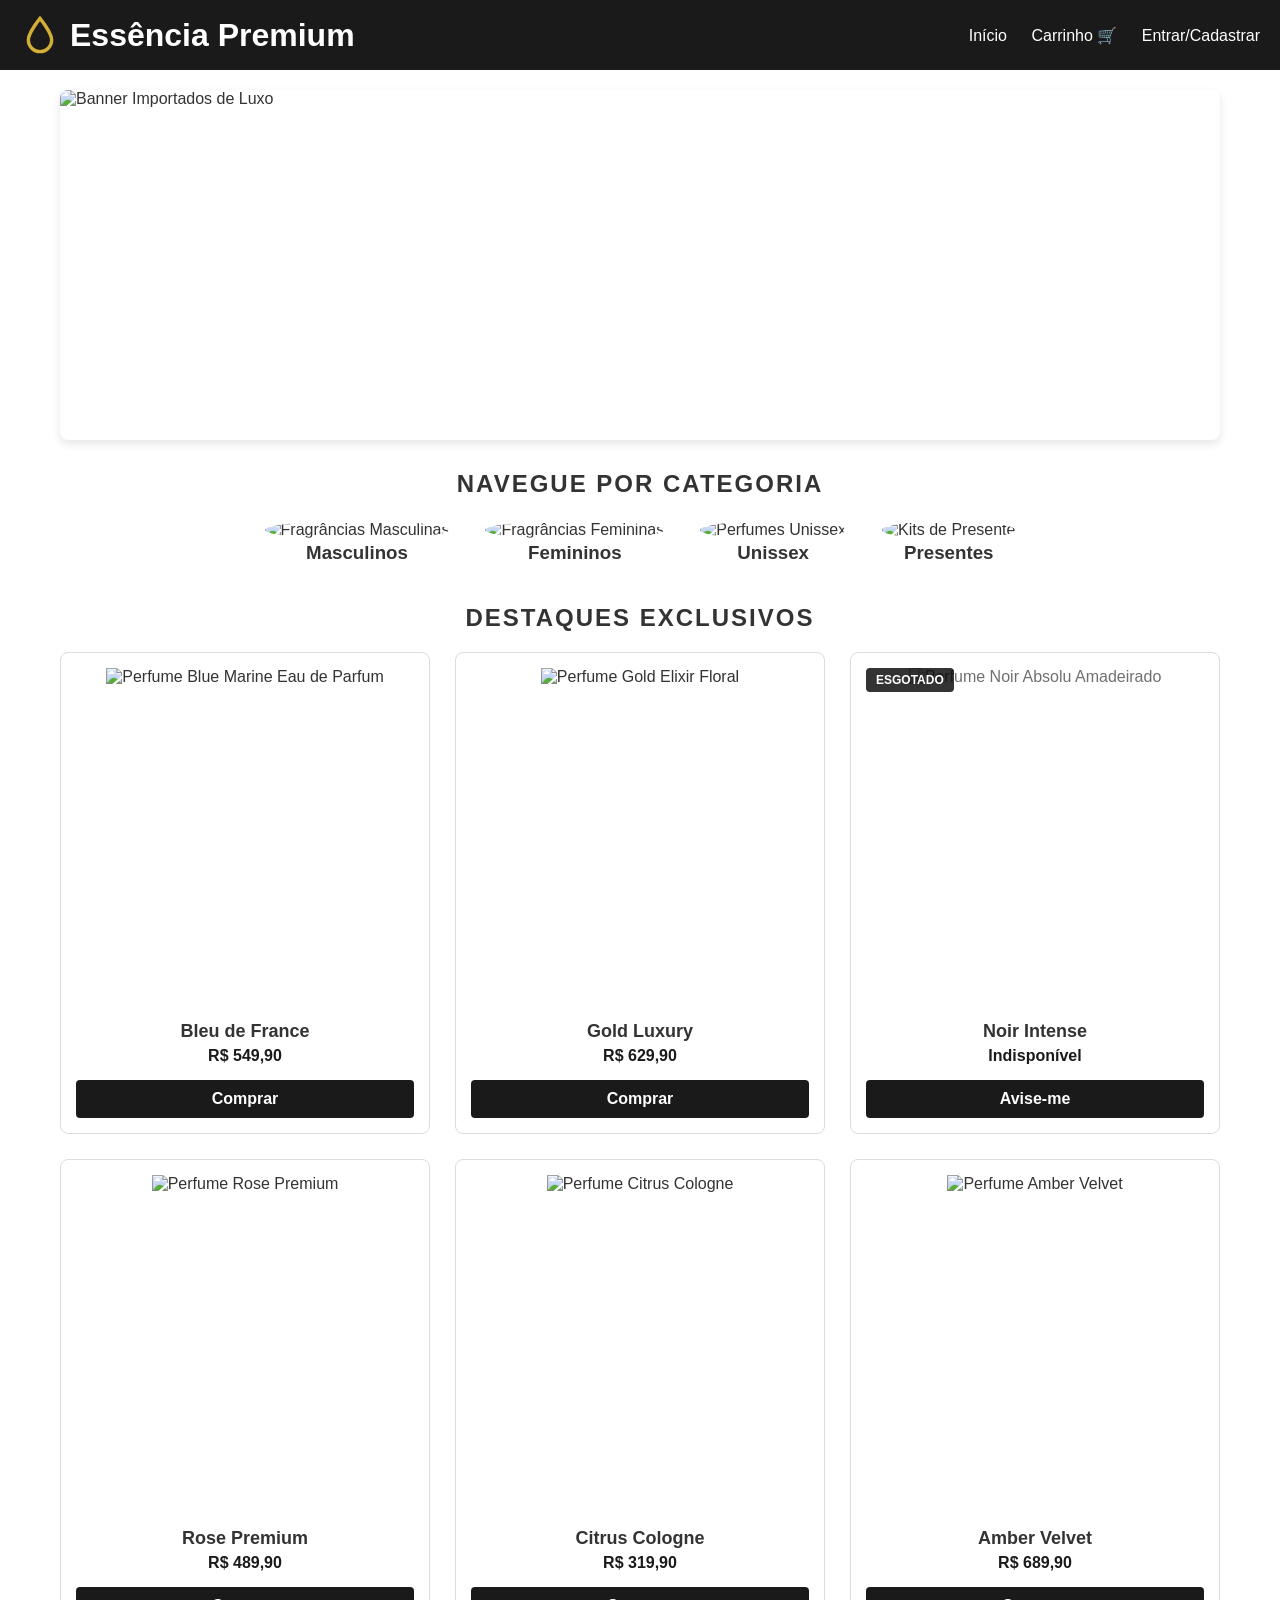
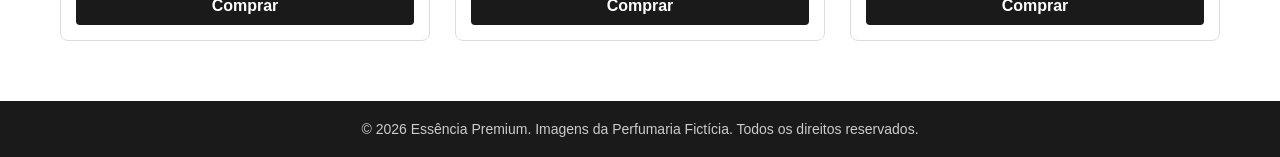
==== index.html @ e40f0d8b "Add files via upload" ====
<!DOCTYPE html>
<html lang="pt-BR">
<head>
    <meta charset="UTF-8">
    <meta name="viewport" content="width=device-width, initial-scale=1.0">
    <title>Essência Premium - Perfumaria de Luxo</title>
    <link rel="stylesheet" href="style.css">
</head>
<body>

    <header>
        <div class="logo-container">
            <svg class="logo-img" viewBox="0 0 24 24" fill="none" stroke="#d4af37" stroke-width="2">
                <path d="M12 22a7 7 0 0 0 7-7c0-4.3-7-13-7-13S5 10.7 5 15a7 7 0 0 0 7 7z"/>
            </svg>
            <h1>Essência Premium</h1>
        </div>
        <nav>
            <a href="index.html">Início</a>
            <a href="carrinho.html">Carrinho 🛒</a>
            <a href="cadastro.html">Entrar/Cadastrar</a>
        </nav>
    </header>
    <main>
        <section class="hero-carousel">
            <div class="carousel-item">
                <picture>
                  <source media="(max-width: 600px)" srcset="images.jpg">
                 <img src="images.jpg" alt="Banner Importados de Luxo" width="1200" height="350">
              </picture>
            </div>
            <div class="carousel-item">
                <picture>
                    <source media="(max-width: 600px)" srcset="https://unsplash.com">
                    <img src="https://unsplash.com" alt="Banner Lançamento de Fragrâncias" width="1200" height="350">
                </picture>
            </div>
        </section>
        <h2 class="section-title">Navegue por Categoria</h2>
        <section class="categories-container">
            <a href="#" class="category-card">
                <img class="category-img" src="images masculina.jpg" alt="Fragrâncias Masculinas">
                <h3>Masculinos</h3>
            </a>
            <a href="#" class="category-card">
                <img class="category-img" src="images feminino.jpg" alt="Fragrâncias Femininas">
                <h3>Femininos</h3>
            </a>
            <a href="#" class="category-card">
                <img class="category-img" src="images perfumes.jpg" alt="Perfumes Unissex">
                <h3>Unissex</h3>
            </a>
            <a href="#" class="category-card">
                <img class="category-img" src="images kit.jpg" alt="Kits de Presente">
                <h3>Presentes</h3>
            </a>
        </section>
        <h2 class="section-title">Destaques Exclusivos</h2>
        <section class="product-grid">
            
            <article class="product-card">
                <div class="product-image-container">
        <img class="product-img" loading="lazy" src="images bleu.jpg" alt="Perfume Blue Marine Eau de Parfum" width="400" height="400">
                </div>
                <h3 class="product-title">Bleu de France</h3>
                <p class="product-price">R$ 549,90</p>
                <a href="images bleu.jpg" class="btn-buy">Comprar</a>
            </article>

            <article class="product-card">
                <div class="product-image-container">
                    <img class="product-img" loading="lazy" src="images gold.jpg" alt="Perfume Gold Elixir Floral" width="400" height="400">
                </div>
                <h3 class="product-title">Gold Luxury</h3>
                <p class="product-price">R$ 629,90</p>
                <a href="produto.html" class="btn-buy">Comprar</a>
            </article>
            <article class="product-card sold-out">
                <span class="badge-sold-out">ESGOTADO</span>
                <div class="product-image-container">
                    <img class="product-img" loading="lazy" src="images Noir.jpg" alt="Perfume Noir Absolu Amadeirado" width="400" height="400">
                </div>
                <h3 class="product-title">Noir Intense</h3>
                <p class="product-price">Indisponível</p>
                <a href="#" class="btn-buy">Avise-me</a>
            </article>
            <article class="product-card">
                <div class="product-image-container">
                <img class="product-img" loading="lazy" src="images rose.jpg" alt="Perfume Rose Premium">
                </div>
                <h3 class="product-title">Rose Premium</h3>
                <p class="product-price">R$ 489,90</p>
                <a href="produto.html" class="btn-buy">Comprar</a>
            </article>
            <article class="product-card">
                <div class="product-image-container">
  <img class="product-img" loading="lazy" src="images cologne.jpg" alt="Perfume Citrus Cologne">
                </div>
                <h3 class="product-title">Citrus Cologne</h3>
                <p class="product-price">R$ 319,90</p>
                <a href="produto.html" class="btn-buy">Comprar</a>
            </article>
            <article class="product-card">
                <div class="product-image-container">
                   <img class="product-img" loading="lazy" src="images velvet.jpg" alt="Perfume Amber Velvet"> 
                </div>
                <h3 class="product-title">Amber Velvet</h3>
                <p class="product-price">R$ 689,90</p>
                <a href="produto.html" class="btn-buy">Comprar</a>
            </article>
        </section>
    </main>
    <footer>
        <p>&copy; 2026 Essência Premium. Imagens da Perfumaria Fictícia. Todos os direitos reservados.</p>
    </footer>
</body>
</html>
---- style.css ----
:root {
    --primary-color: #d4af37; 
    --secondary-color: #1a1a1a; 
    --light-bg: #f9f9f9;
    --text-color: #333;
    --border-color: #ddd;
    --success-color: #2ecc71;
    --error-color: #e74c3c;
}

* {
    margin: 0;
    padding: 0;
    box-sizing: border-box;
    font-family: 'Segoe UI', Tahoma, Geneva, Verdana, sans-serif;
}

body {
    color: var(--text-color);
    background-color: #fff;
    display: flex;
    flex-direction: column;
    min-height: 100vh;
}

main {
    flex: 1;
    max-width: 1200px;
    width: 100%;
    margin: 0 auto;
    padding: 20px;
}

header {
    background-color: var(--secondary-color);
    color: #fff;
    padding: 15px 20px;
    display: flex;
    justify-content: space-between;
    align-items: center;
    position: sticky;
    top: 0;
    z-index: 1000;
}

.logo-container {
    display: flex;
    align-items: center;
    gap: 10px;
}

.logo-img {
    width: 40px;
    height: 40px;
}

header nav a {
    color: #fff;
    text-decoration: none;
    margin-left: 20px;
    transition: color 0.3s;
}

header nav a:hover {
    color: var(--primary-color);
}

footer {
    background-color: var(--secondary-color);
    color: #ccc;
    text-align: center;
    padding: 20px;
    margin-top: 40px;
    font-size: 14px;
}

.hero-carousel {
    display: flex;
    overflow-x: auto;
    scroll-snap-type: x mandatory;
    scroll-behavior: smooth;
    box-shadow: 0 4px 10px rgba(0,0,0,0.1);
    border-radius: 8px;
    margin-bottom: 30px;
}

.hero-carousel::-webkit-scrollbar {
    display: none;
}

.carousel-item {
    flex: 0 0 100%;
    scroll-snap-align: start;
    position: relative;
}

.carousel-item picture img {
    width: 100%;
    height: 350px;
    object-fit: cover;
    display: block;
}


.section-title {
    text-align: center;
    margin: 30px 0 20px;
    font-size: 24px;
    text-transform: uppercase;
    letter-spacing: 2px;
}

.categories-container {
    display: flex;
    justify-content: center;
    gap: 30px;
    flex-wrap: wrap;
    margin-bottom: 40px;
}

.category-card {
    text-align: center;
    text-decoration: none;
    color: var(--text-color);
}

.category-img {
    width: 120px;
    height: 120px;
    border-radius: 50%;
    object-fit: cover;
    border: 3px solid transparent;
    transition: transform 0.3s, border-color 0.3s;
}

.category-card:hover .category-img {
    transform: scale(1.08);
    border-color: var(--primary-color);
}


.product-grid {
    display: grid;
    grid-template-columns: repeat(auto-fill, minmax(280px, 1fr));
    gap: 25px;
}

.product-card {
    background: #fff;
    border: 1px solid var(--border-color);
    border-radius: 8px;
    padding: 15px;
    text-align: center;
    position: relative;
    display: flex;
    flex-direction: column;
    justify-content: space-between;
}

.product-image-container {
    overflow: hidden;
    border-radius: 6px;
    position: relative;
    aspect-ratio: 1 / 1;
}

.product-img {
    width: 100%;
    height: 100%;
    object-fit: cover;
    transition: transform 0.3s;
}

.product-card:hover .product-img {
    transform: scale(1.1);
}

.product-card.sold-out .product-img {
    filter: grayscale(100%);
    opacity: 0.7;
}

.badge-sold-out {
    position: absolute;
    top: 15px;
    left: 15px;
    background-color: rgba(0, 0, 0, 0.8);
    color: #fff;
    padding: 5px 10px;
    font-size: 12px;
    font-weight: bold;
    border-radius: 4px;
    z-index: 10;
}

.product-title {
    font-size: 18px;
    margin: 15px 0 5px;
}

.product-price {
    font-weight: bold;
    color: var(--secondary-color);
    margin-bottom: 15px;
}

.btn-buy {
    display: inline-block;
    background-color: var(--secondary-color);
    color: #fff;
    padding: 10px;
    text-decoration: none;
    border-radius: 4px;
    font-weight: bold;
    transition: background 0.3s;
}

.btn-buy:hover {
    background-color: var(--primary-color);
}

.breadcrumb {
    font-size: 14px;
    margin-bottom: 20px;
    color: #666;
}

.product-details-container {
    display: grid;
    grid-template-columns: 1fr 1fr;
    gap: 40px;
    margin-bottom: 40px;
}

.gallery-column {
    display: flex;
    flex-direction: column;
    gap: 15px;
}

.main-product-img {
    width: 100%;
    aspect-ratio: 1 / 1;
    object-fit: cover;
    border-radius: 8px;
    border: 1px solid var(--border-color);
}

.thumbnails-container {
    display: grid;
    grid-template-columns: repeat(4, 1fr);
    gap: 10px;
}

.thumb-img {
    width: 100%;
    aspect-ratio: 1 / 1;
    object-fit: cover;
    border-radius: 4px;
    cursor: pointer;
    border: 2px solid transparent;
}

.thumb-img:hover {
    border-color: var(--primary-color);
}

.info-column {
    display: flex;
    flex-direction: column;
    gap: 15px;
}

.old-price {
    text-decoration: line-through;
    color: #888;
}

.current-price {
    font-size: 24px;
    font-weight: bold;
    color: var(--primary-color);
}

.option-selector {
    padding: 10px;
    border-radius: 4px;
    border: 1px solid var(--border-color);
    width: 100%;
    max-width: 200px;
    margin-top: 5px;
}

.spec-table, .cart-table {
    width: 100%;
    border-collapse: collapse;
    margin-top: 30px;
}

.spec-table th, .spec-table td, 
.cart-table th, .cart-table td {
    border: 1px solid var(--border-color);
    padding: 12px;
    text-align: left;
}

.spec-table tbody tr:nth-child(even) {
    background-color: var(--light-bg);
}

.cart-page-layout {
    display: grid;
    grid-template-columns: 2fr 1fr;
    gap: 30px;
}

.cart-table th {
    background-color: var(--light-bg);
}

.cart-item-info {
    display: flex;
    align-items: center;
    gap: 15px;
}

.cart-thumb {
    width: 64px;
    height: 64px;
    object-fit: cover;
    border-radius: 4px;
}

.order-summary {
    background-color: var(--light-bg);
    border: 1px solid var(--border-color);
    border-radius: 8px;
    padding: 20px;
    display: flex;
    flex-direction: column;
    gap: 15px;
    height: fit-content;
}

.summary-row {
    display: flex;
    justify-content: space-between;
    border-bottom: 1px dashed var(--border-color);
    padding-bottom: 10px;
}

.btn-checkout {
    display: block;
    text-align: center;
    background-color: var(--success-color);
    color: white;
    padding: 12px;
    text-decoration: none;
    border-radius: 4px;
    font-weight: bold;
}

form fieldset {
    border: 1px solid var(--border-color);
    border-radius: 6px;
    padding: 20px;
    margin-bottom: 25px;
}

form legend {
    padding: 0 10px;
    font-weight: bold;
    color: var(--secondary-color);
}

.form-group {
    display: flex;
    flex-direction: column;
    gap: 5px;
    margin-bottom: 15px;
}

.form-group input, .form-group select {
    padding: 10px;
    border: 1px solid var(--border-color);
    border-radius: 4px;
    outline: none;
    transition: border-color 0.3s, box-shadow 0.3s;
}
.form-group input:focus, .form-group select:focus {
    border-color: #3498db;
    box-shadow: 0 0 5px rgba(52, 152, 219, 0.5);
}

.form-group input:focus:valid, .form-group select:focus:valid {
    border-color: var(--success-color);
    box-shadow: 0 0 5px rgba(46, 204, 113, 0.5);
}

.form-group input:focus:invalid, .form-group select:focus:invalid {
    border-color: var(--error-color);
    box-shadow: 0 0 5px rgba(231, 76, 60, 0.5);
}
.payment-methods {
    display: flex;
    gap: 20px;
    margin-top: 10px;
}
.payment-option {
    display: flex;
    align-items: center;
    gap: 8px;
    border: 1px solid var(--border-color);
    padding: 10px;
    border-radius: 4px;
    cursor: pointer;
}
@media (max-width: 768px) {
    .product-details-container, .cart-page-layout {
        grid-template-columns: 1fr;
    }
}
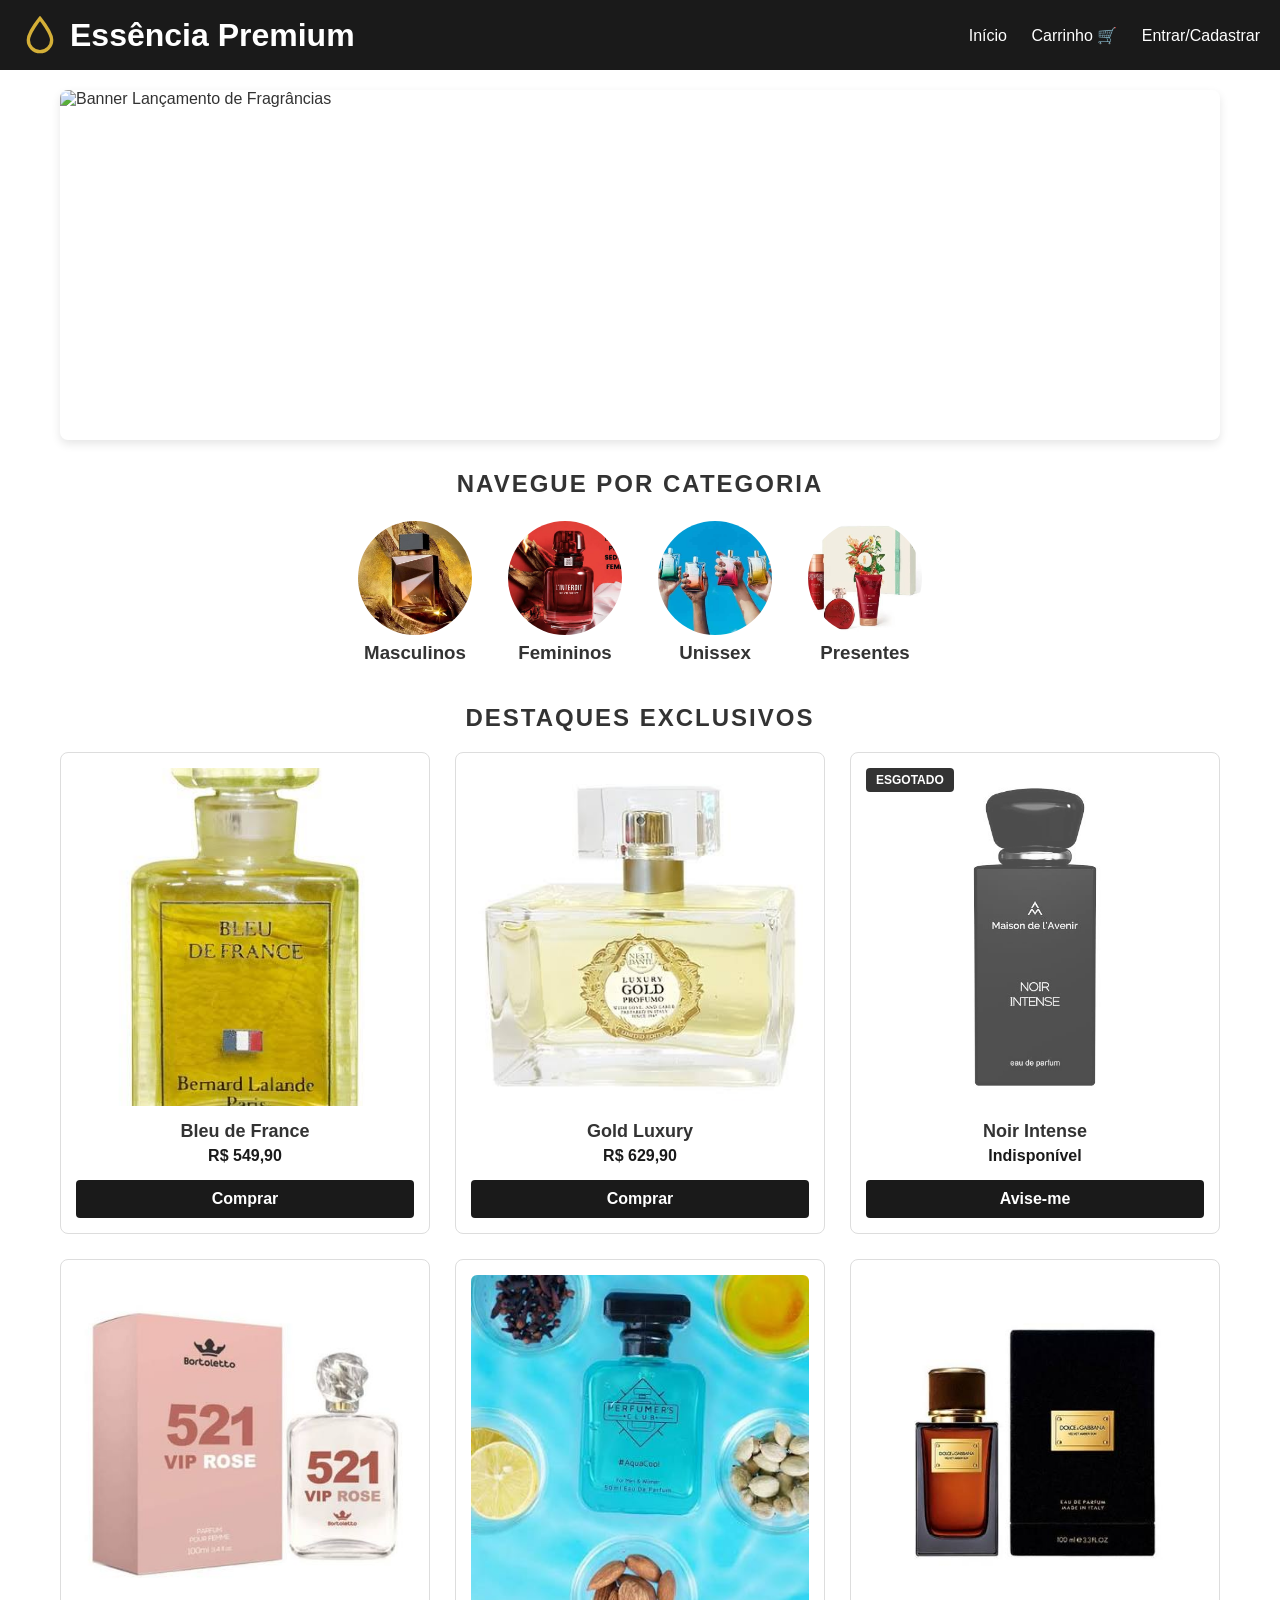
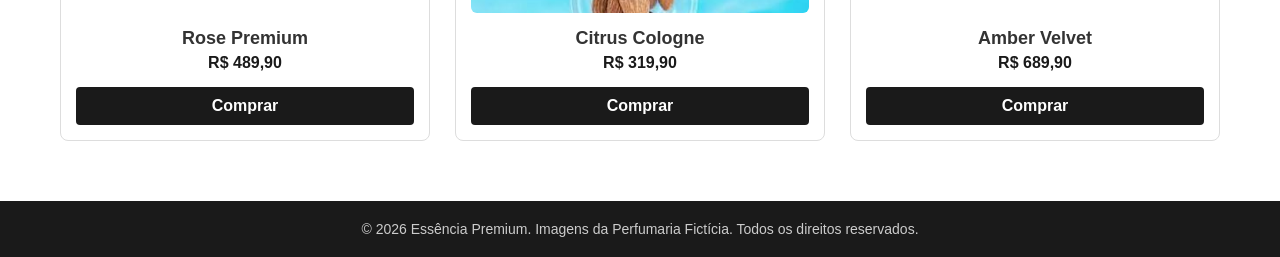
==== commit 6140ca16: "Add files via upload atualiza arquivos do site" ====
--- a/index.html
+++ b/index.html
@@ -39,19 +39,19 @@
         <h2 class="section-title">Navegue por Categoria</h2>
         <section class="categories-container">
             <a href="#" class="category-card">
-                <img class="category-img" src="images masculina.jpg" alt="Fragrâncias Masculinas">
+                <img class="category-img" src="images/masculina.jpg" alt="Fragrâncias Masculinas">
                 <h3>Masculinos</h3>
             </a>
             <a href="#" class="category-card">
-                <img class="category-img" src="images feminino.jpg" alt="Fragrâncias Femininas">
+                <img class="category-img" src="images/feminino.jpg" alt="Fragrâncias Femininas">
                 <h3>Femininos</h3>
             </a>
             <a href="#" class="category-card">
-                <img class="category-img" src="images perfumes.jpg" alt="Perfumes Unissex">
+                <img class="category-img" src="images/perfumes.jpg" alt="Perfumes Unissex">
                 <h3>Unissex</h3>
             </a>
             <a href="#" class="category-card">
-                <img class="category-img" src="images kit.jpg" alt="Kits de Presente">
+                <img class="category-img" src="images/kit.jpg" alt="Kits de Presente">
                 <h3>Presentes</h3>
             </a>
         </section>
@@ -60,16 +60,16 @@
             
             <article class="product-card">
                 <div class="product-image-container">
-        <img class="product-img" loading="lazy" src="images bleu.jpg" alt="Perfume Blue Marine Eau de Parfum" width="400" height="400">
+        <img class="product-img" loading="lazy" src="images/bleu.jpg" alt="Perfume Blue Marine Eau de Parfum" width="400" height="400">
                 </div>
                 <h3 class="product-title">Bleu de France</h3>
                 <p class="product-price">R$ 549,90</p>
-                <a href="images bleu.jpg" class="btn-buy">Comprar</a>
+                <a href="images/bleu.jpg" class="btn-buy">Comprar</a>
             </article>
 
             <article class="product-card">
                 <div class="product-image-container">
-                    <img class="product-img" loading="lazy" src="images gold.jpg" alt="Perfume Gold Elixir Floral" width="400" height="400">
+                    <img class="product-img" loading="lazy" src="images/gold.jpg" alt="Perfume Gold Elixir Floral" width="400" height="400">
                 </div>
                 <h3 class="product-title">Gold Luxury</h3>
                 <p class="product-price">R$ 629,90</p>
@@ -78,7 +78,7 @@
             <article class="product-card sold-out">
                 <span class="badge-sold-out">ESGOTADO</span>
                 <div class="product-image-container">
-                    <img class="product-img" loading="lazy" src="images Noir.jpg" alt="Perfume Noir Absolu Amadeirado" width="400" height="400">
+                    <img class="product-img" loading="lazy" src="images/Noir.jpg" alt="Perfume Noir Absolu Amadeirado" width="400" height="400">
                 </div>
                 <h3 class="product-title">Noir Intense</h3>
                 <p class="product-price">Indisponível</p>
@@ -86,7 +86,7 @@
             </article>
             <article class="product-card">
                 <div class="product-image-container">
-                <img class="product-img" loading="lazy" src="images rose.jpg" alt="Perfume Rose Premium">
+                <img class="product-img" loading="lazy" src="images/rose.jpg" alt="Perfume Rose Premium">
                 </div>
                 <h3 class="product-title">Rose Premium</h3>
                 <p class="product-price">R$ 489,90</p>
@@ -94,7 +94,7 @@
             </article>
             <article class="product-card">
                 <div class="product-image-container">
-  <img class="product-img" loading="lazy" src="images cologne.jpg" alt="Perfume Citrus Cologne">
+  <img class="product-img" loading="lazy" src="images/cologne.jpg" alt="Perfume Citrus Cologne">
                 </div>
                 <h3 class="product-title">Citrus Cologne</h3>
                 <p class="product-price">R$ 319,90</p>
@@ -102,7 +102,7 @@
             </article>
             <article class="product-card">
                 <div class="product-image-container">
-                   <img class="product-img" loading="lazy" src="images velvet.jpg" alt="Perfume Amber Velvet"> 
+                   <img class="product-img" loading="lazy" src="images/velvet.jpg" alt="Perfume Amber Velvet"> 
                 </div>
                 <h3 class="product-title">Amber Velvet</h3>
                 <p class="product-price">R$ 689,90</p>
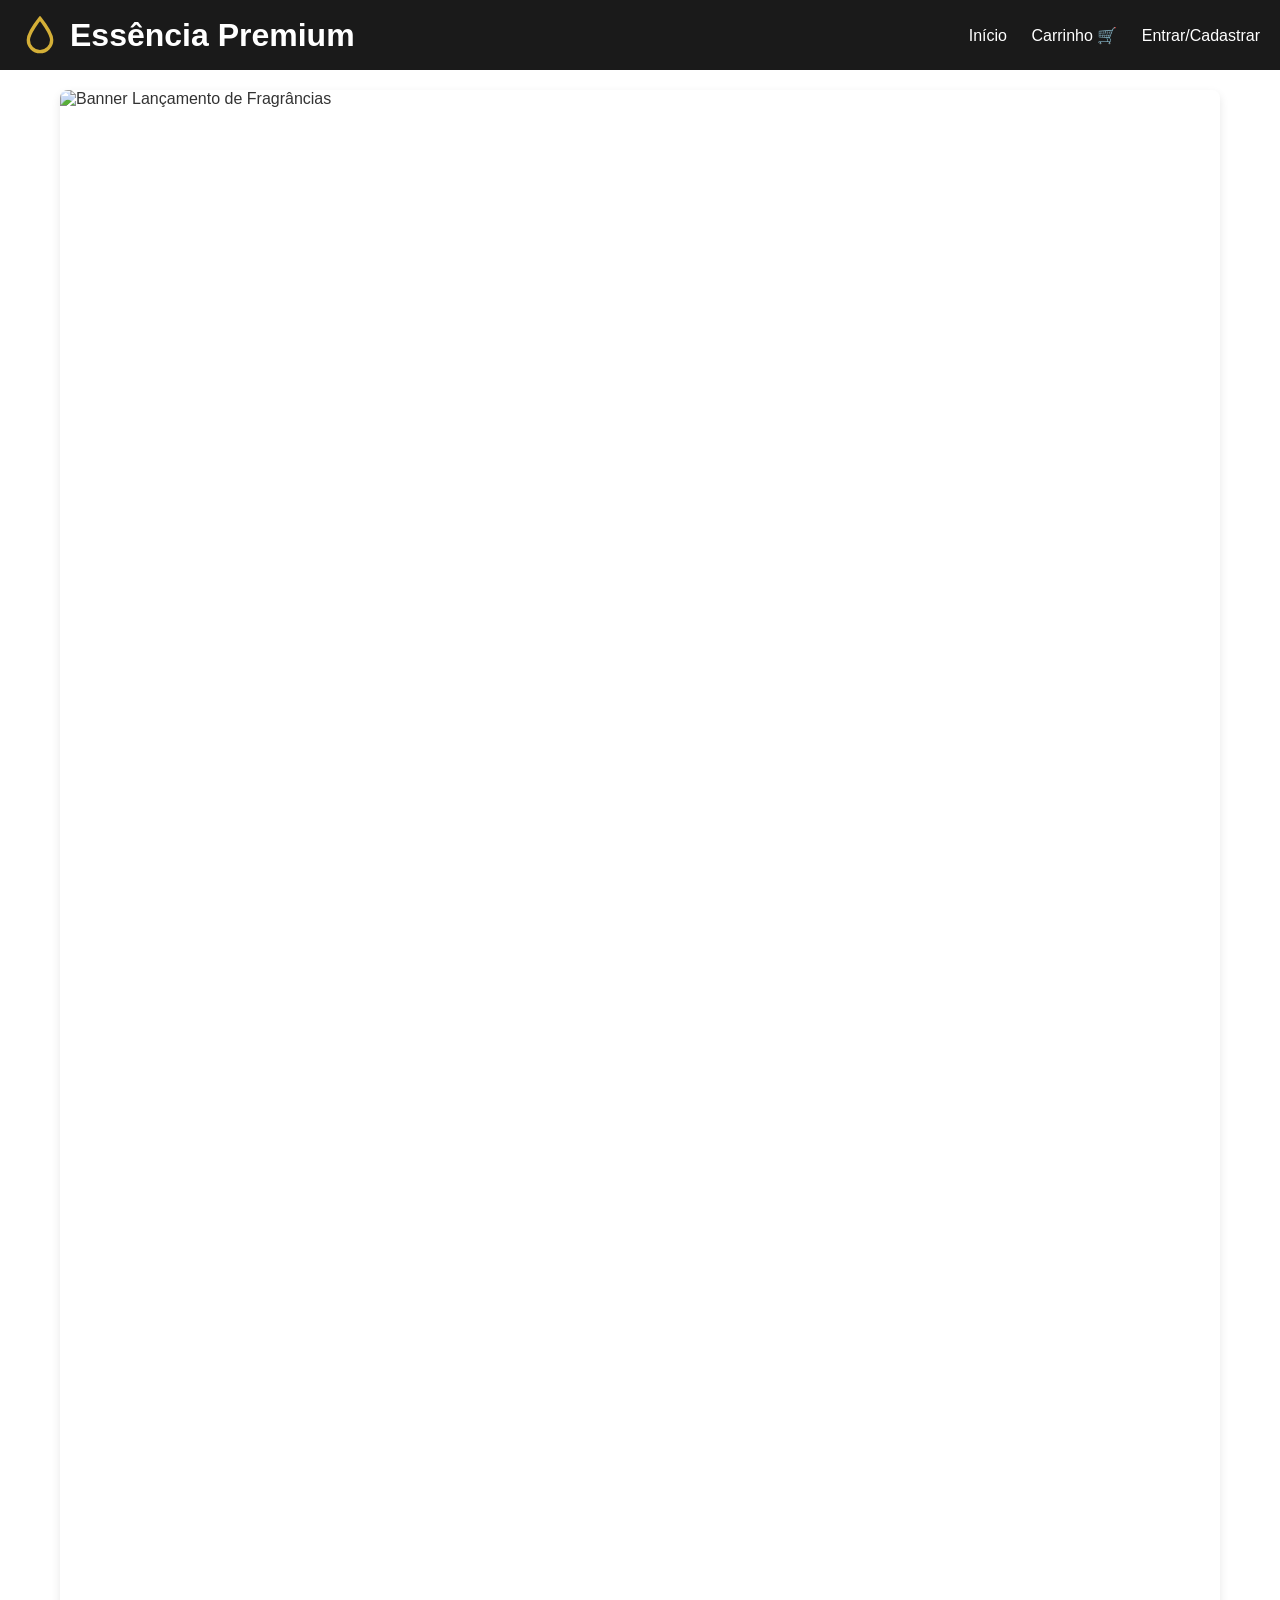
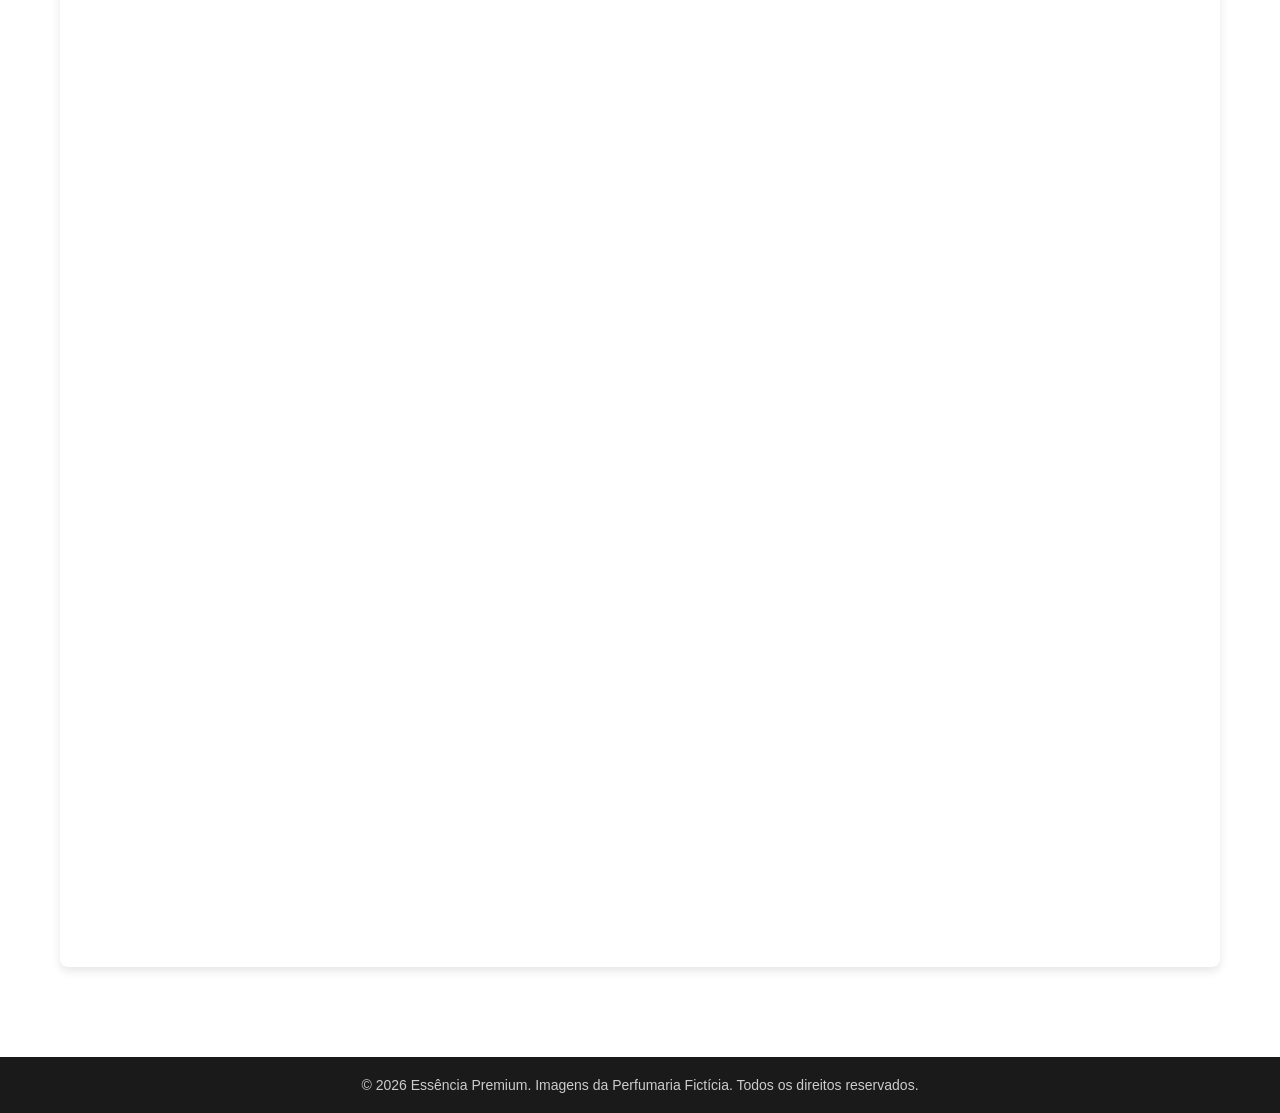
==== commit 526b6e98: "Add files via upload troca section por div" ====
--- a/index.html
+++ b/index.html
@@ -22,7 +22,7 @@
         </nav>
     </header>
     <main>
-        <section class="hero-carousel">
+        <div class="hero-carousel">
             <div class="carousel-item">
                 <picture>
                   <source media="(max-width: 600px)" srcset="images.jpg">
@@ -56,8 +56,7 @@
             </a>
         </section>
         <h2 class="section-title">Destaques Exclusivos</h2>
-        <section class="product-grid">
-            
+        <div class="product-grid">
             <article class="product-card">
                 <div class="product-image-container">
         <img class="product-img" loading="lazy" src="images/bleu.jpg" alt="Perfume Blue Marine Eau de Parfum" width="400" height="400">
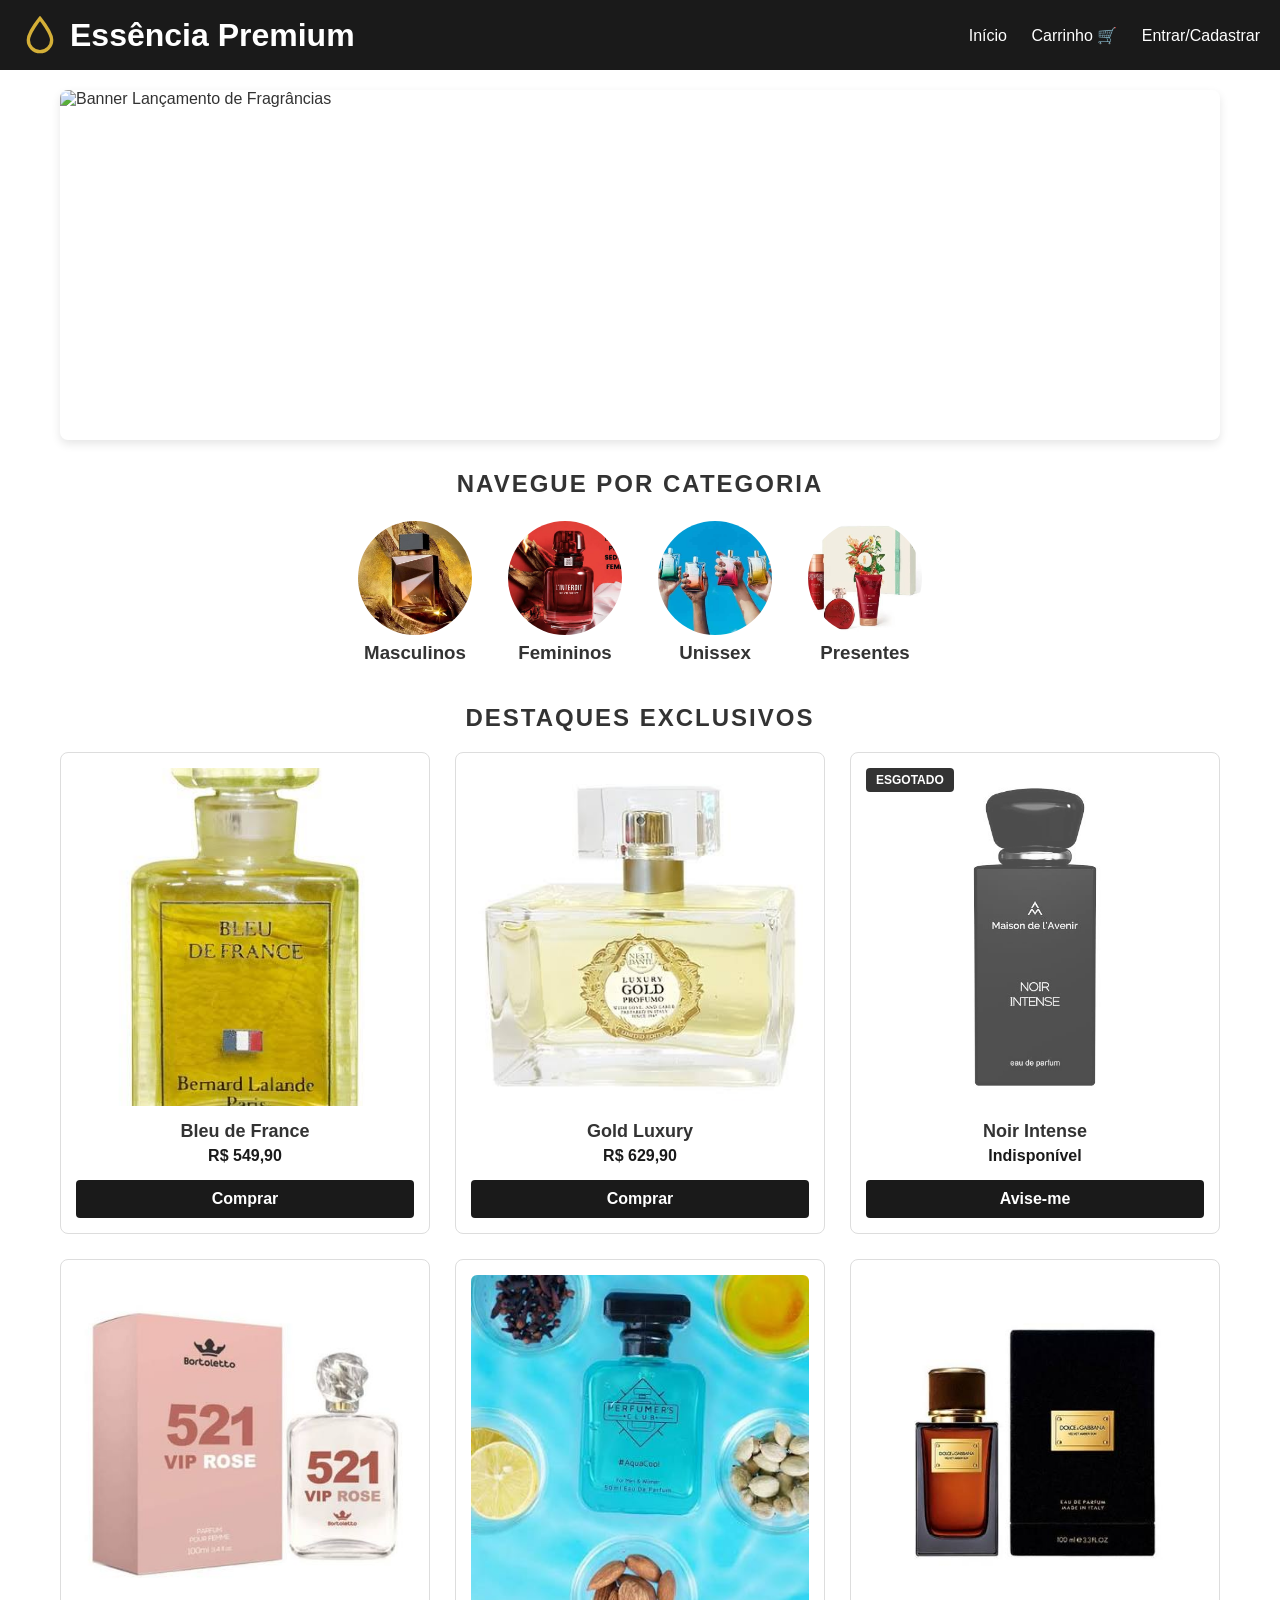
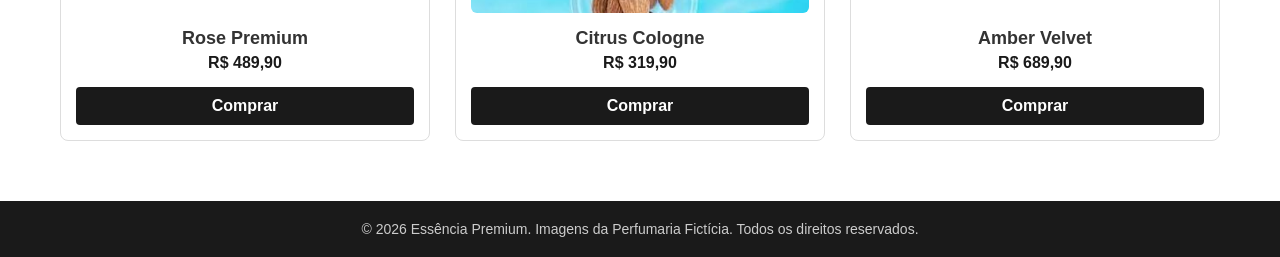
==== commit ec6189d1: "Add files via upload atualize a chave div" ====
--- a/index.html
+++ b/index.html
@@ -35,7 +35,7 @@
                     <img src="https://unsplash.com" alt="Banner Lançamento de Fragrâncias" width="1200" height="350">
                 </picture>
             </div>
-        </section>
+       </div>
         <h2 class="section-title">Navegue por Categoria</h2>
         <section class="categories-container">
             <a href="#" class="category-card">
@@ -107,7 +107,7 @@
                 <p class="product-price">R$ 689,90</p>
                 <a href="produto.html" class="btn-buy">Comprar</a>
             </article>
-        </section>
+       </div>
     </main>
     <footer>
         <p>&copy; 2026 Essência Premium. Imagens da Perfumaria Fictícia. Todos os direitos reservados.</p>
